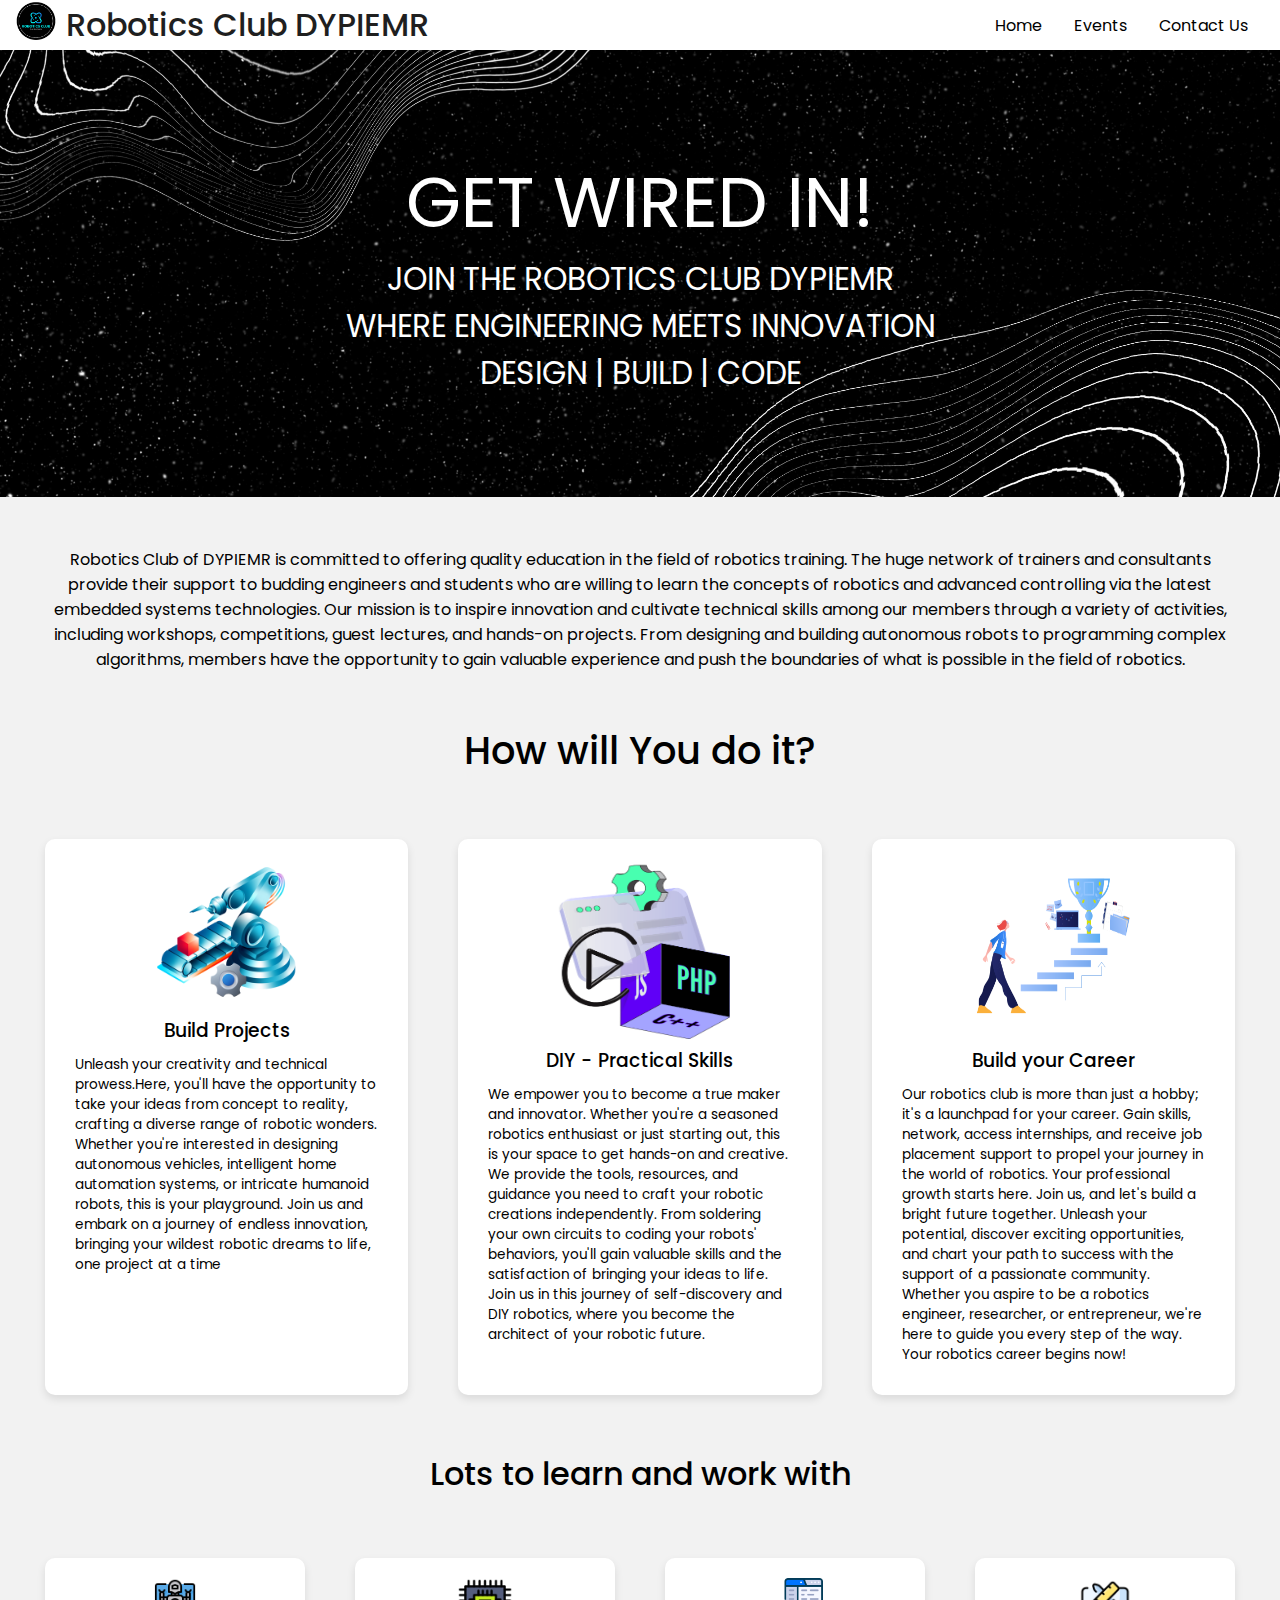
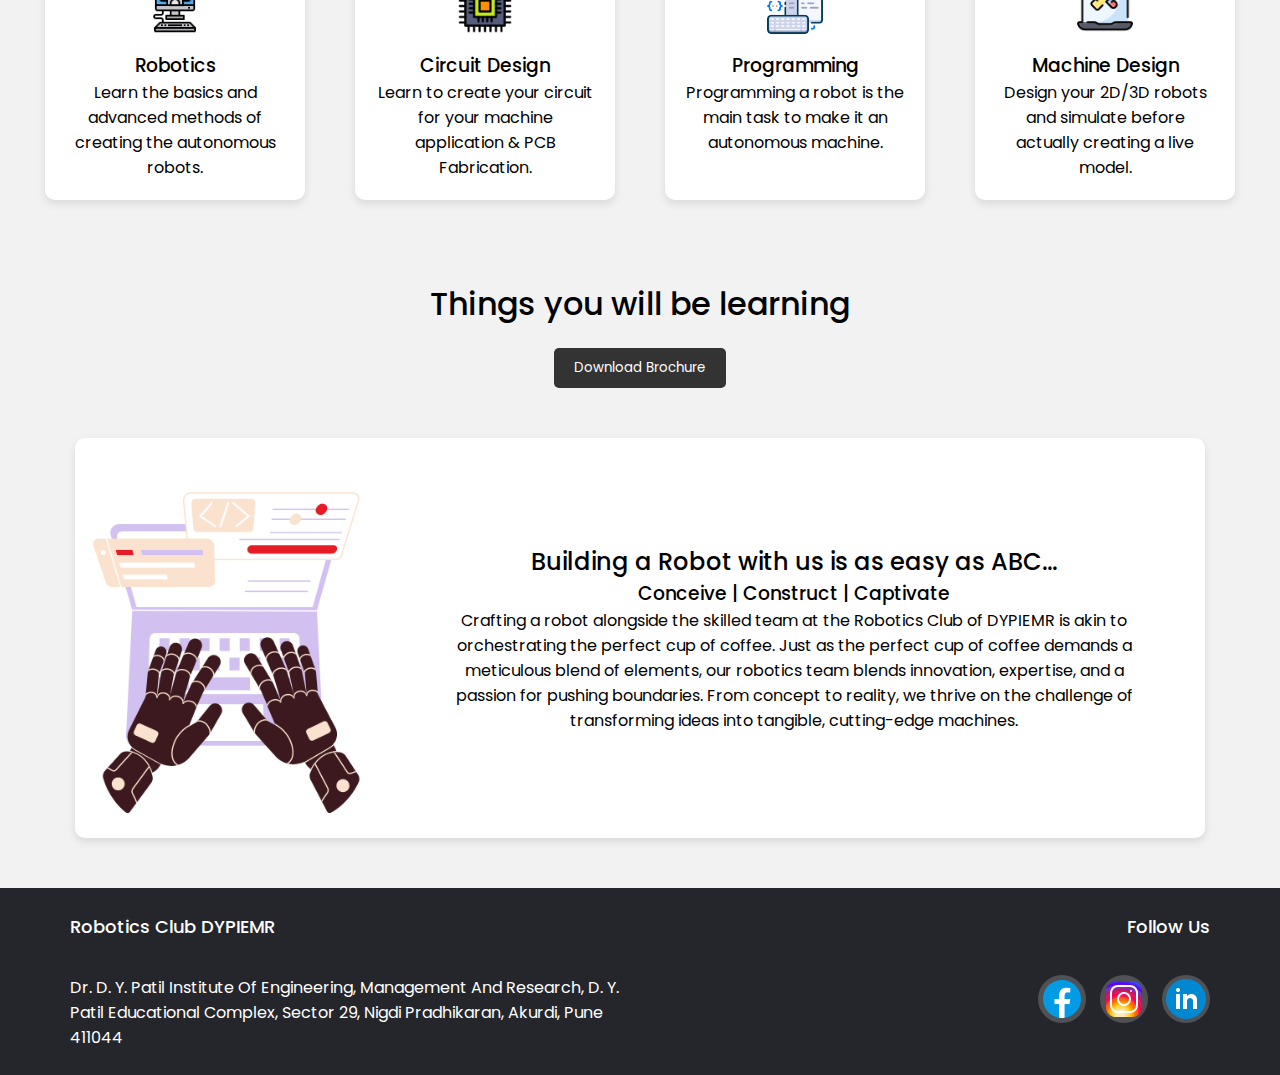
==== index.html @ 4abd4107 "Add files via upload" ====
<!DOCTYPE html>
<html lang="en">
<head>
    <meta charset="UTF-8">
    <meta http-equiv="X-UA-Compatible" content="IE=edge">
    <meta name="viewport" content="width=device-width, initial-scale=1.0">
    <title>Robotics Club Of DYPIEMR</title>
    <link rel="stylesheet" href="style.css">  
    <link rel="preconnect" href="https://fonts.googleapis.com">
<link rel="preconnect" href="https://fonts.gstatic.com" crossorigin>
<link href="https://fonts.googleapis.com/css2?family=Poppins:ital,wght@0,100;0,200;0,300;0,400;0,500;0,600;0,700;0,800;0,900;1,100;1,200;1,300;1,400;1,500;1,600;1,700;1,800;1,900&display=swap" 
rel="stylesheet">   
</head>
<body>
    
    <header>
        <meta name="viewport" content="width=device-width, initial-scale=1">
            <section class="top-nav">
                <div class="left-side">
                    <img src="images/logomaybefinal.png" height="40" width="40">
                    <h1 class="heading">Robotics Club DYPIEMR</h1>
                </div>
                <input id="menu-toggle" type="checkbox" />
                <label class='menu-button-container' for="menu-toggle">
                <div class='menu-button'></div>
                </label>
                <ul class="menu">
                <li>
                    <a href="index.html" class="home">
                    Home
                    </a>
                </li>
                <li>
                    <a href="events.html" class="home">
                    Events
                    </a>
                </li>
                <li>
                    <a class="contact">
                        Contact Us
                    </a>
                </li>
                </ul>
            </section>


        <!-- Hero-section -->
        
        <div class="hero-section">
            <div class="box1">
				<div class="text2">
                    <h1 class="text2_2">GET WIRED IN!</h1>
                </div>
				<div class="text3">
                    <h2 class="text3_3">JOIN THE ROBOTICS CLUB DYPIEMR </h2>
                </div>
                <div class="text4">
                    <h2 class="text3_3">WHERE ENGINEERING MEETS INNOVATION</h2>
                </div>
                <div class="text5">
                    <h2 class="text5_5">DESIGN | BUILD | CODE</h2>
			    </div> 
			</div>
        </div>

        <div class="about">
            <div class="about1">
            <p style="text-align: center;"> Robotics Club of DYPIEMR is committed to offering quality education in the field of robotics training. The huge network of trainers and consultants provide 
                their support to budding engineers and students who are willing to learn the concepts of robotics and advanced controlling 
                via the latest embedded systems technologies.

                Our mission is to inspire innovation and cultivate technical skills among our members through a 
                variety of activities, including workshops, competitions, guest lectures, and hands-on projects.
                 From designing and building autonomous robots to programming complex algorithms, members have the 
                 opportunity to gain valuable experience and push the boundaries of what is possible in the field of
                 robotics.


            </div>
            
        </div>

       

        
        
        <!--How Will You Do it Section-->
                
        <div class="howtext">
            <h1 class="Heading">How will You do it?</h1>
        </div>
        <div class="boxes">
            <div class="box1 box">
                <img src="images/build1.png" class="center"  width="150" height="150">
                <h3 class="Heading" >Build Projects</h3>
                <p style=" font-size: 0.85rem; margin: 10px; text-align: left;">Unleash your creativity 
                    and technical prowess.Here, you'll have the opportunity to take your ideas from concept to reality, 
                    crafting a diverse range of robotic wonders. Whether you're interested in designing autonomous vehicles, 
                    intelligent home automation systems, or intricate humanoid robots, this is your playground. 
                    Join us and embark on a journey of endless innovation, bringing your wildest robotic dreams to life, 
                    one project at a time 
                </p>
            </div>
            <div class="box1 box">
                <img src="images/diy.png" class="center"  width="180" height="180">
                <h3 class="Heading">DIY - Practical Skills</h3>
                <p style="font-size: 0.85rem; margin: 10px; text-align: left;">We empower you to become a true maker and innovator. Whether you're a 
                    seasoned robotics enthusiast or 
                    just starting out, this is your space to get hands-on and creative. We provide the tools, resources, and guidance you need to 
                    craft your robotic creations independently. From soldering your own circuits to coding your robots' behaviors, you'll gain 
                    valuable skills and the satisfaction of bringing your ideas to life. 
                    Join us in this journey of self-discovery and DIY robotics, where you become the architect of your robotic future.
                </p>
            </div>
            <div class="box1 box">
                <img src="images/career1.png" class="center"  width="180" height="180">
                <h3 class="Heading">Build your Career</h3>
                <p style="font-size: 0.85rem; margin: 10px; text-align: left;">Our robotics club is more than just a hobby; it's a launchpad for your career. 
                    Gain skills, network, access internships, and receive job placement support to propel your journey in the world of robotics. 
                    Your professional growth starts here. Join us, and let's build a bright future together.

                    Unleash your potential, discover exciting opportunities, and chart your path to success with the support of a 
                    passionate community. Whether you aspire to be a robotics engineer, researcher, or entrepreneur, 
                    we're here to guide you every step of the way. Your robotics career begins now!
                </p>
            </div>
        </div>

        <div class="things to learn">
            <h1 class="Heading1">Lots to learn and work with</h1>
        </div>
        <div class="boxes2">
            <div class="box4 box">
                <img src="images/robot.png" width="56" height="56" style="align-self: center;">
                    <div class="titles">
                            <h3 class="Heading">Robotics</h3>
                            <p>Learn the basics and advanced methods of creating the autonomous robots.</p>
                    </div>
            </div>
            <div class="box4 box">
                <img src="images/circuit.png" width="56" height="56" style="align-self: center; ">
                            <div class="titles">
                                <h3 class="Heading">Circuit Design</h3>
                                <p>Learn to create your circuit for your machine application & PCB Fabrication.</p>
                            </div>
            </div>
            <div class="box4 box">
                <img src="images/build.png" width="56" height="56" style="align-self: center; ">
                            <div class="titles">
                                <h3 class="Heading">Programming</h3>
                                <p>Programming a robot is the main task to make it an autonomous machine.</p>
                            </div>
            </div>
            <div class="box4 box">
                <img src="images/tools.png" width="56" height="56" style="align-self: center;" >
                            <div class="titles">
                                <h3 class="Heading">Machine Design</h3>
                                <p>Design your 2D/3D robots and simulate before actually creating a live model.</p>
                            </div>
            </div>
        </div>

        <!--Brochure-->
        <div class="brochuretitle">
            <h1 class="Heading">Things you will be learning</h1>
        </div>
        <div id="brochure">    
            <a href="Misc/brochure.pdf"  target="_blank" download="brochure">
                <button id="download">Download Brochure</button>
            </a>
        </div>
        <!--Building is Easy-->
        <div class="easybox">
            <img src="images/robocode.png" width="340" height="400" style="padding-top: 30px;">
            
            <div class="innerbox1">    
                <h2 class="Heading">Building a Robot with us is as easy as ABC...</h2>
                <h3 class="Heading">Conceive | Construct | Captivate</h3>
                <p> Crafting a robot alongside the skilled team at the 
                    Robotics Club of DYPIEMR is akin to orchestrating the perfect cup of coffee.
                    Just as the perfect cup of coffee demands a meticulous blend of elements, our robotics team blends 
                    innovation,
                    expertise, and a passion for pushing boundaries. 
                    From concept to reality, we thrive on the challenge of transforming ideas into tangible, 
                    cutting-edge machines.
                </p>
            </div>
        </div>

        <footer class="footer">
            <div class="container">
                <div class="row">
                    <div class="footer-col">
                        <h4>Robotics Club DYPIEMR</h4>
                        <ul>
                            <li>
                                <p style="color: white;">Dr. D. Y. Patil Institute Of Engineering,
                                Management And Research, D. Y. Patil
                                Educational Complex, Sector 29, Nigdi
                                Pradhikaran, Akurdi, Pune 411044
                                </p>
                            </li>

                        </ul>
                    </div>
                
                    <div class="footer-col">
                        <h4>follow us</h4>
                        <div class="social-links">
                            <a href="#"><i class="fab fa-facebook-f"><img src="images/facebook.png"></i></a>
                            <a href="https://www.instagram.com/robotics_dypiemr_club?utm_source=qr&igsh=MWVhcHN5emh6dXN0aQ==" target="_blank">
                                <i class="fab fa-instagram"><img src="images/instagram.png"></i></a>
                            <a href="http://www.linkedin.com/in/dypiemr-robotics-club-9a69692b7" target="_blank"><i class="fab fa-linkedin-in"><img src="images/linkedin.png"></i></a>
                        </div>
                    </div>
                </div>
            </div>
       </footer>
     
        
        
    </header>
    <script src="JS/index.js"></script>   
</body>

</html>
---- style.css ----
/* Base Styles */
* {
    margin: 0;
    padding: 0;
}

body {
    font-family: Poppins, sans-serif;
    background-color: #f2f2f2;
}

/* Navbar New */


h2 {
  vertical-align: center;
  text-align: center;
}

html, body {
  margin: 0;
  height: 100%;
}

* {
  font-family: "Poppins";
  box-sizing: border-box;
}

.heading{
    color: rgb(31, 31, 31); 
    margin-left: 10px;
    font-weight: 450;
}

.top-nav {
  display: flex;
  flex-direction: row;
  align-items: center;
  justify-content: space-between;
  background-color: #00BAF0;
  background: linear-gradient(to left, #ffffff, #ffffff);
  /* W3C, IE 10+/ Edge, Firefox 16+, Chrome 26+, Opera 12+, Safari 7+ */
  color: #FFF;
  height: 50px;
  padding: 1em;
}

.menu {
  display: flex;
  flex-direction: row;
  list-style-type: none;
  margin: 0;
  padding: 0;
}

.menu > li {
  margin: 0 1rem;
  overflow: hidden;
}

.menu-button-container {
  display: none;
  height: 100%;
  width: 30px;
  cursor: pointer;
  flex-direction: column;
  justify-content: center;
  align-items: center;
  
}

#menu-toggle {
  display: none;
}

.menu-button,
.menu-button::before,
.menu-button::after {
  display: block;
  background-color: #221e1e;
  position: absolute;
  height: 4px;
  width: 30px;
  transition: transform 400ms cubic-bezier(0.23, 1, 0.32, 1);
  border-radius: 2px;
}

.menu-button::before {
  content: '';
  margin-top: -8px;
}

.menu-button::after {
  content: '';
  margin-top: 8px;
}

#menu-toggle:checked + .menu-button-container .menu-button::before {
  margin-top: 0px;
  transform: rotate(405deg);
}

#menu-toggle:checked + .menu-button-container .menu-button {
  background: rgba(234, 230, 230, 0);
}

#menu-toggle:checked + .menu-button-container .menu-button::after {
  margin-top: 0px;
  transform: rotate(-405deg);
}

.left-side{
    display: flex;
    align-content: center;
}

.home{
    text-decoration: none;
    color: rgb(0, 0, 0);
}

.contact{
    text-decoration: none;
    color: rgb(0, 0, 0);
}

@media (max-width: 700px) {
  .menu-button-container {
    display: flex;
  }
  .menu {
    position: absolute;
    top: 0;
    margin-top: 50px;
    left: 0;
    flex-direction: column;
    width: 100%;
    justify-content: center;
    align-items: center;
  }
  #menu-toggle ~ .menu li {
    height: 0;
    margin: 0;
    padding: 0;
    border: 0;
    transition: height 400ms cubic-bezier(0.23, 1, 0.32, 1);
  }
  #menu-toggle:checked ~ .menu li {
    border: 1px solid #333;
    height: 2.5em;
    padding: 0.5em;
    transition: height 400ms cubic-bezier(0.23, 1, 0.32, 1);
  }
  .menu > li {
    display: flex;
    justify-content: center;
    margin: 0;
    padding: 0.5em 0;
    width: 100%;
    color: white;
    background-color: #ffffff;
  }
  .menu > li:not(:last-child) {
    border-bottom: 1px solid #444;
  }
}



.name {
        color: rgb(31, 31, 31);
        margin-right: auto;
        margin-top: auto;
        margin-bottom: auto;
        font-size: 1.75rem;
}

.navbar-right button {
    background-color: transparent;
    border: none;
    margin-left: 10px;
    color: #fff;
    cursor: pointer;
}

/* Hero-section */
.hero-section {
    background-image: url('images/background.jpg');
    background-size: cover;
    color: #fff;
    text-align: center;
    padding: 100px 20px;
}

.text2{
    font-size: 2.2rem;
    font-weight: 400;
}
.text2_2, .text3_3, .text5_5 {
    text-align: center;
    font-weight: 400;
}
.Heading{
    text-align: center;
    font-weight: 450;
}
.Heading1{
    margin-top: 25px;
    text-align: center;
    font-weight: 450;
}


.text3, .text4, .text5{
    font-size: 1.3rem;
    font-weight: 400;

}

/* About Section */
.about1 {
    margin: 50px;
}

/* Learn Grid */
.learngrid {
    background-color: #f9f9f9;
    padding: 50px 20px;
    text-align: center;
}

.grid-container {
    display: grid;
    grid-template-columns: repeat(4, 1fr);
    grid-gap: 20px;
    margin-top: 30px;
}

.grid-item {
    display: flex;
    flex-direction: column;
    align-items: center;
}

.titles {
    margin-top: 10px;
}

/* Boxes */
.boxes, .boxes2 {
    display: flex;
    justify-content: space-between;
    padding: 20px;
    margin-top: 30px;
}

.box {
    background-color: #fff;
    padding: 20px;
    border-radius: 10px;
    text-align: center;
    box-shadow: 0 4px 8px rgba(0, 0, 0, 0.1);
    flex: 1;
    margin: 10px 25px;
}

.howtext{
    font-size: larger;
}

/* Brochure */
.brochuretitle {
    text-align: center;
    margin-top: 50px;
}

#brochure {
    text-align: center;
    margin-top: 20px;
}

#download {
    padding: 10px 20px;
    background-color: #333;
    color: #fff;
    border: none;
    border-radius: 5px;
    cursor: pointer;
}

/* Easy Box */
.easybox {
    display: flex;
    justify-content: space-between;
    align-items: center;
    background-color: #ffffff;
    color: #000000;
    margin-top: 50px;
    margin-left: 75px;
    margin-right: 75px;
    margin-bottom: 50px;
    border-radius: 10px;
    text-align: center;
    box-shadow: 0 4px 8px rgba(0, 0, 0, 0.1);
    flex: 1;
}

.innerbox1 {
    margin-left: 50px;
    margin-right: 50px;
}

/* Footer */
/* Footer */
.container {
    max-width: 1170px;
    margin: auto;
}
.row {
    display: flex;
    flex-wrap: wrap;
}
ul {
    list-style: none;
}
.footer {
    background-color: #24262b;
    padding: 25px 0;
}
.footer-col {
    width: 50%; /* Adjusted width */
    padding: 0 15px;
}
.footer-col:nth-child(1) {
    text-align: left; /* Aligning first column to the left */
}
.footer-col:nth-child(2) {
    text-align: right; /* Aligning second column to the right */
}
.footer-col h4 {
    font-size: 18px;
    color: #ffffff;
    text-transform: capitalize;
    margin-bottom: 35px;
    font-weight: 500;
    position: relative;
}

.footer-col ul li:not(:last-child) {
    margin-bottom: 10px;
}
.footer-col ul li a {
    font-size: 16px;
    text-transform: capitalize;
    color: #ffffff;
    text-decoration: none;
    font-weight: 300;
    color: #bbbbbb;
    display: block;
    transition: all 0.3s ease;
}
.footer-col ul li a:hover {
    color: #ffffff;
    padding-left: 8px;
}
.footer-col .social-links {
    text-align: right; /* Aligning social links to the right */
}
.footer-col .social-links a {
    display: inline-block;
    height: 48px;
    width: 48px;
    background-color: rgba(255, 255, 255, 0.2);
    margin: 0 0 10px 10px; /* Adjusted margin for spacing */
    text-align: center;
    line-height: 40px;
    border-radius: 50%;
    color: #ffffff;
    transition: all 0.5s ease;
}
.footer-col .social-links a:hover {
    color: #24262b;
    background-color: #ffffff;
}

/*responsive footer*/
@media(max-width: 767px) {
    .footer-col {
        width: 100%; /* Full width on smaller screens */
        margin-bottom: 30px;
        text-align: center; /* Centering content on smaller screens */
    }
}


/* Media Queries */
@media only screen and (max-width: 768px) {
    .navbar {
        flex-direction: column;
        align-items: center;
    }
    .navbar-left, .navbar-right {
        width: 100%;
        text-align: center;
    }
    .heading{
        display: flex;
        align-items: center;
        justify-content: center;
        color: rgb(31, 31, 31); 
        margin-left: 10px;
        font-weight: 450;
        font-size: 1rem;
    }
    .name {
            color: rgb(31, 31, 31);
            margin-right: auto;
            margin-top: auto;
            margin-bottom: auto;
            font-size: 0.75rem;
            display: flex;
            align-items: center; /* Add this line to vertically center */
        
    }

    .navbar-right {
        padding: 0;
    }

    .hero-section {
        height: auto;
        padding: 50px 20px;
    }
    .text2{
        font-size: 1.3rem;
    }
    
    .text3, .text4, .text5{
        font-size: 0.7rem;
    }
    .about1, .about2, .about3 {
        margin: 35px;
    }
    
    .howtext{
        margin-top: 35px;
        font-size: small;
    }
    .boxes2, .boxes {
        flex-direction: column;
        align-items: center;
    }
    .boxes2, .box4 {
        margin: 20px;
    }
    .grid-container {
        margin: 0;
    }
   
    .easybox {
        display: flex;
        flex-direction: column; /* Change to column layout for mobile */
        align-items: center;
        background-color: #ffffff;
        color: #000000;
        margin: 70px 20px; /* Adjusted margins for smaller screens */
        border-radius: 10px;
        text-align: center;
        box-shadow: 0 4px 8px rgba(0, 0, 0, 0.1);
        flex: 1;
    }
    
    .innerbox1 {
        margin: 20px; /* Adjusted inner margin for smaller screens */
    }
}

@media only screen and (max-width: 576px) {
    .about1, .about2, .about3 {
        margin: 10px;
    }
    .howtext{
        margin-top: 35px;
        font-size: small;
    }
    .box4 {
        width: 90%;
    }
    .innerbox1 {
        width: 90%;
    }
    .footerleft p, .footerright h6, .footerright p {
        font-size: 0.8rem;
    }
}
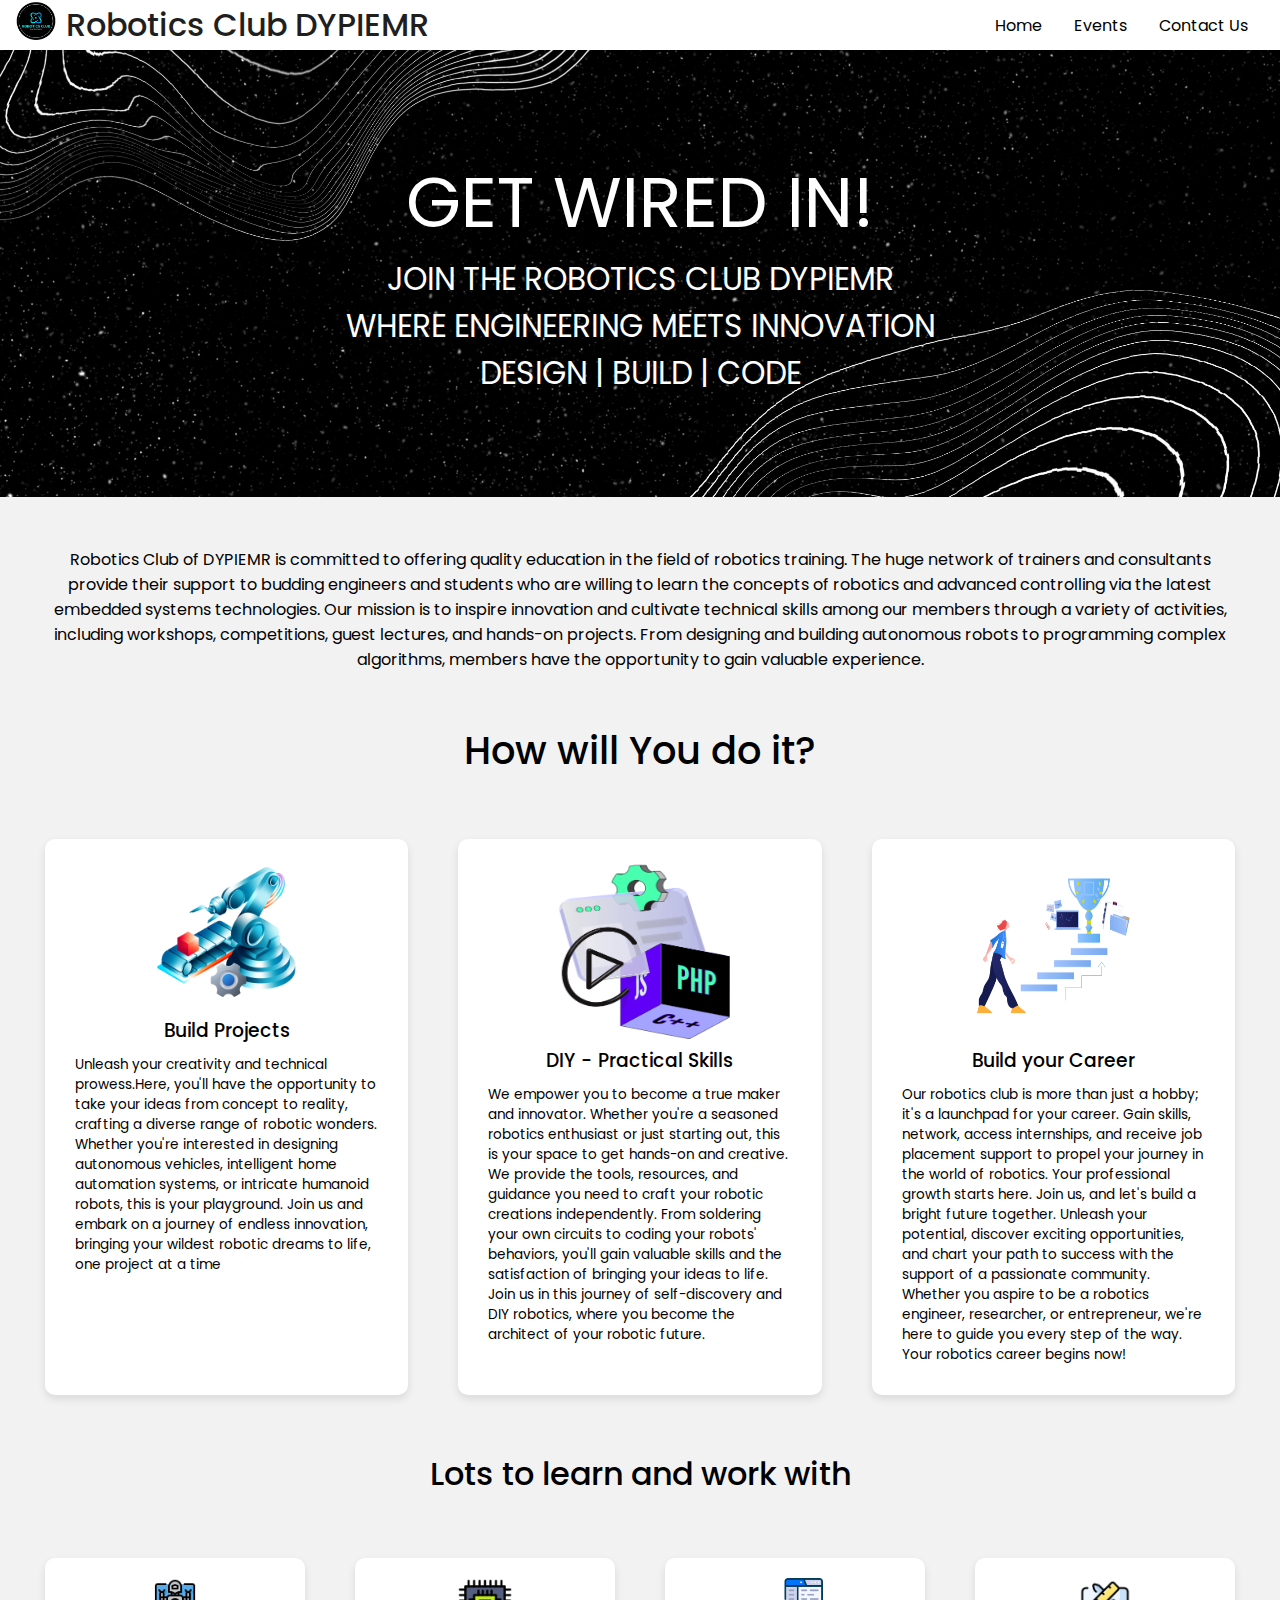
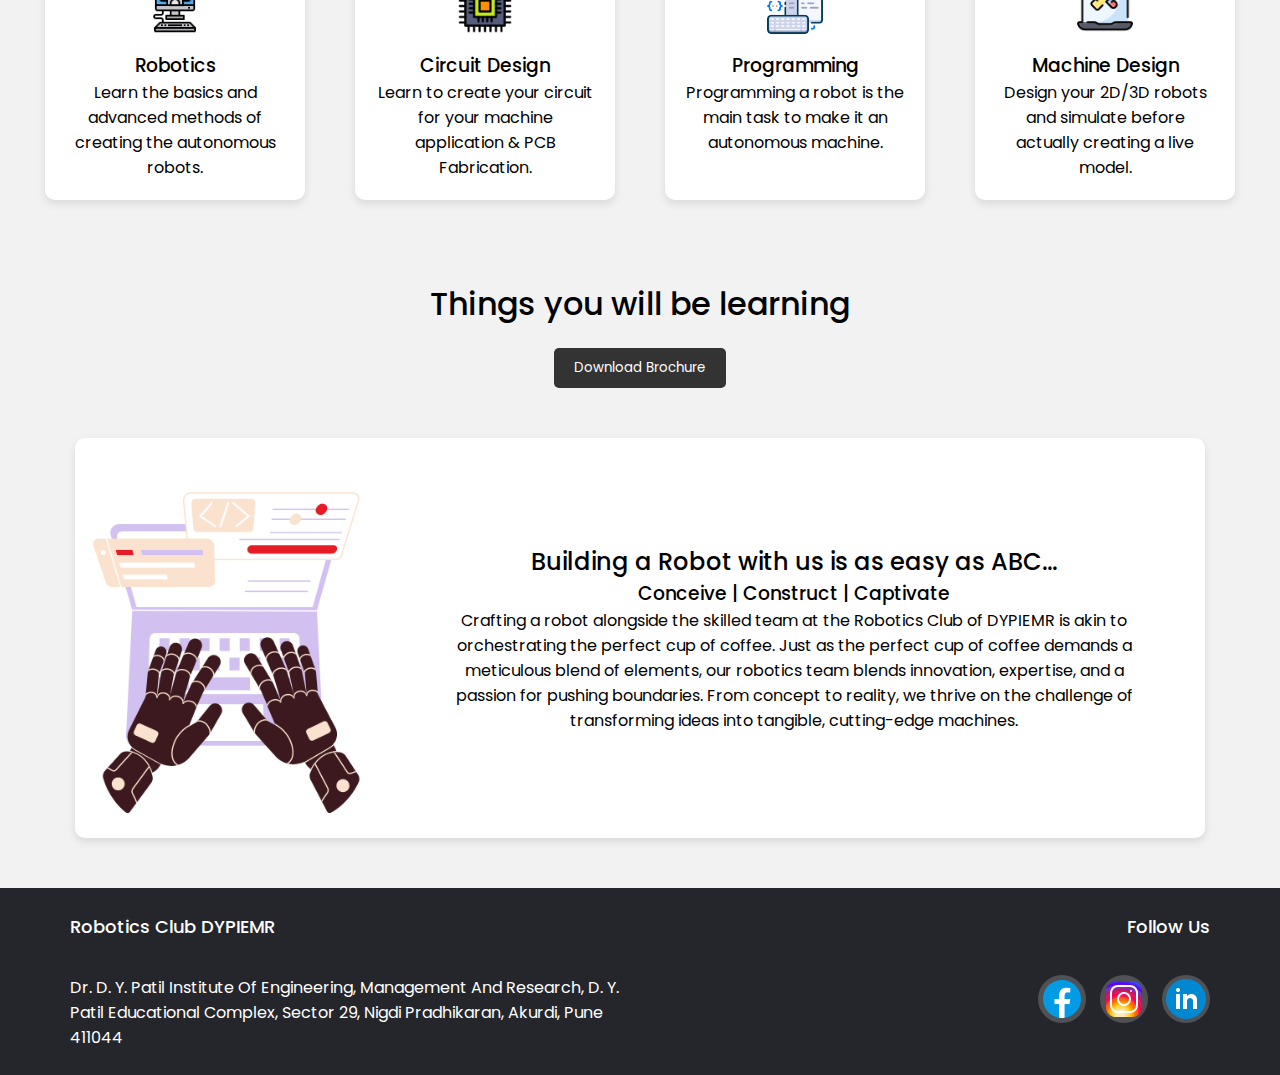
==== commit 661aa7aa: "Update index.html" ====
--- a/index.html
+++ b/index.html
@@ -36,7 +36,7 @@
                     </a>
                 </li>
                 <li>
-                    <a class="contact">
+                    <a href="contact.html" class="home">
                         Contact Us
                     </a>
                 </li>
@@ -72,8 +72,7 @@
                 Our mission is to inspire innovation and cultivate technical skills among our members through a 
                 variety of activities, including workshops, competitions, guest lectures, and hands-on projects.
                  From designing and building autonomous robots to programming complex algorithms, members have the 
-                 opportunity to gain valuable experience and push the boundaries of what is possible in the field of
-                 robotics.
+                 opportunity to gain valuable experience.
 
 
             </div>
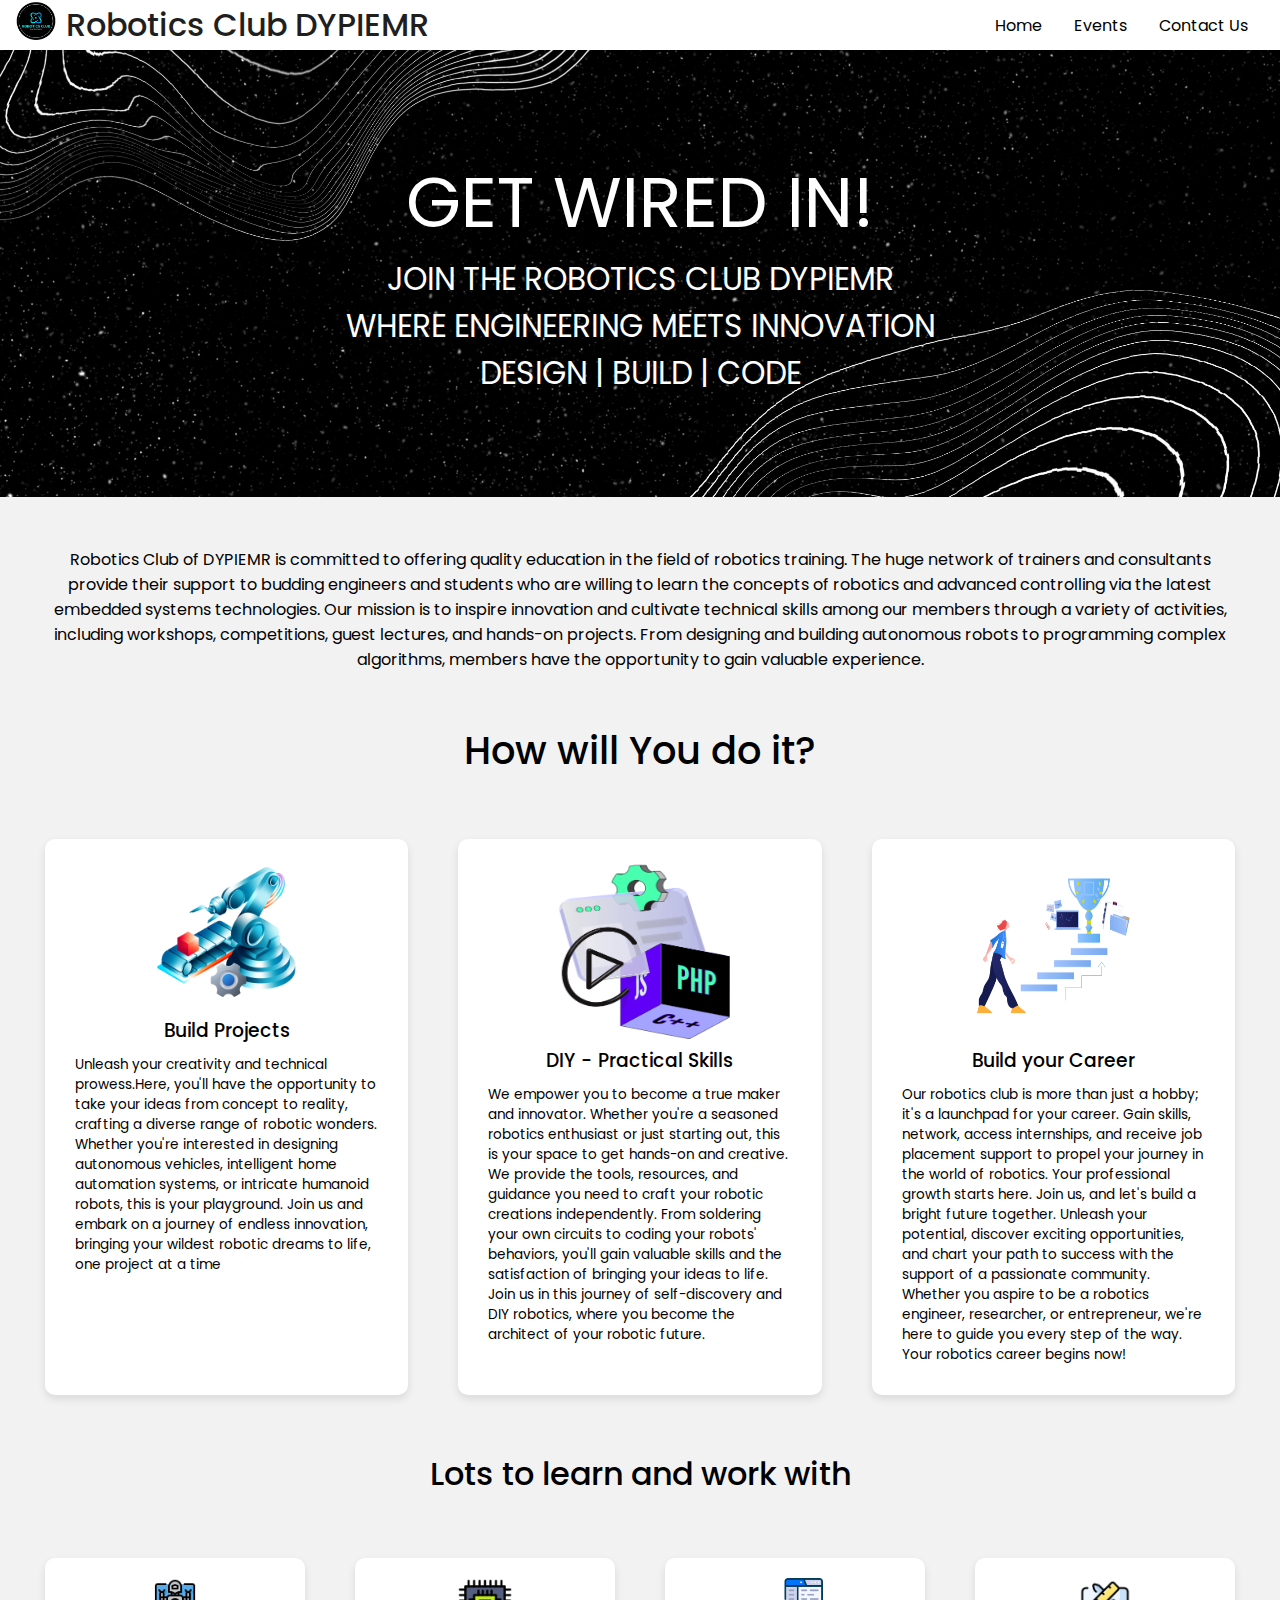
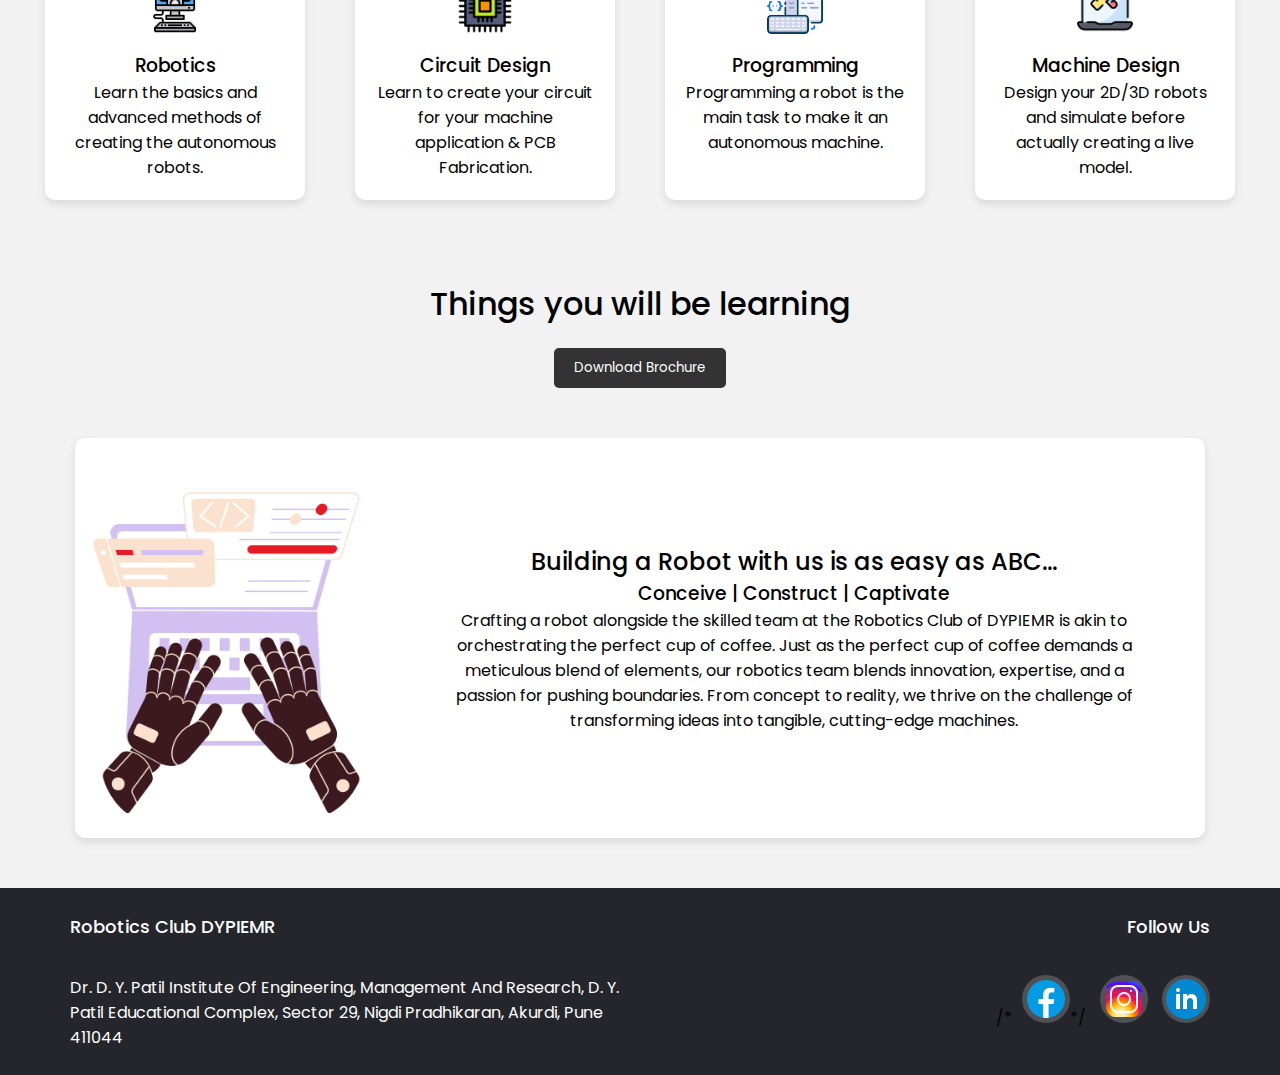
==== commit 54700c28: "Update index.html" ====
--- a/index.html
+++ b/index.html
@@ -164,7 +164,7 @@
             <h1 class="Heading">Things you will be learning</h1>
         </div>
         <div id="brochure">    
-            <a href="Misc/brochure.pdf"  target="_blank" download="brochure">
+            <a href="Misc/brochure.pdf"  target="_blank" download="BROCHURE1.pdf">
                 <button id="download">Download Brochure</button>
             </a>
         </div>
@@ -206,7 +206,7 @@
                     <div class="footer-col">
                         <h4>follow us</h4>
                         <div class="social-links">
-                            <a href="#"><i class="fab fa-facebook-f"><img src="images/facebook.png"></i></a>
+                            /*<a href="#"><i class="fab fa-facebook-f"><img src="images/facebook.png"></i></a>*/
                             <a href="https://www.instagram.com/robotics_dypiemr_club?utm_source=qr&igsh=MWVhcHN5emh6dXN0aQ==" target="_blank">
                                 <i class="fab fa-instagram"><img src="images/instagram.png"></i></a>
                             <a href="http://www.linkedin.com/in/dypiemr-robotics-club-9a69692b7" target="_blank"><i class="fab fa-linkedin-in"><img src="images/linkedin.png"></i></a>
